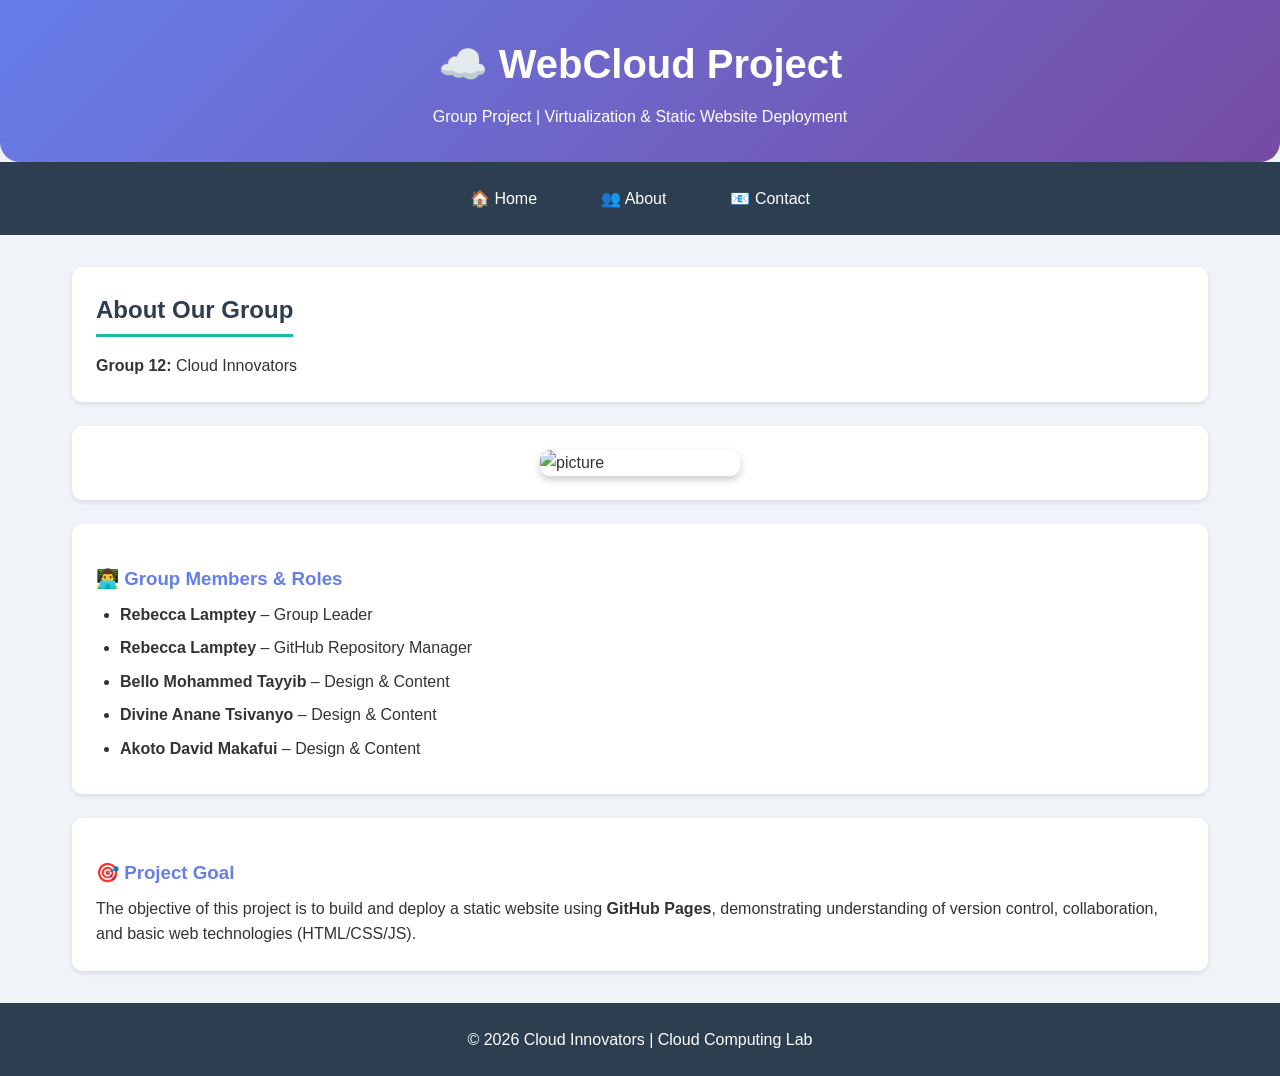
==== about.html @ 798323b7 "Add files via upload Upload complete website" ====
<!DOCTYPE html>
<html lang="en">
<head>
    <meta charset="UTF-8">
    <meta name="viewport" content="width=device-width, initial-scale=1.0">
    <title>About | WebCloud Project </title>
    <link rel="stylesheet" href="style.css">
</head>
<body>
    <header>
        <h1>☁️ WebCloud Project </h1>
        <p>Group Project | Virtualization & Static Website Deployment</p>
    </header>

    <nav>
        <a href="index.html">🏠 Home</a>
        <a href="about.html">👥 About</a>
        <a href="contact.html">📧 Contact</a>
    </nav>

    <main>
        <section>
            <h2>About Our Group</h2>
            <p><strong>Group 12:</strong> Cloud Innovators</p>
        </section>
<section>
    <img src="images/cloud-storage-background-business-network-design.jpg" alt="picture" class="group-image">
</section>

        <section>
            <h3>👨‍💻 Group Members & Roles</h3>
            <ul>
                <li><strong>Rebecca Lamptey</strong> – Group Leader</li>
                <li><strong>Rebecca Lamptey</strong> – GitHub Repository Manager</li>
                <li><strong>Bello Mohammed Tayyib</strong> – Design & Content</li>
                <li><strong>Divine Anane Tsivanyo</strong> – Design & Content</li>
                <li><strong>Akoto David Makafui</strong> – Design & Content</li>
            </ul>
        </section>

        <section>
            <h3>🎯 Project Goal</h3>
            <p>The objective of this project is to build and deploy a static website using <strong>GitHub Pages</strong>, demonstrating understanding of version control, collaboration, and basic web technologies (HTML/CSS/JS).</p>
        </section>
    </main>

    <footer>
        <p>&copy; 2026 Cloud Innovators | Cloud Computing Lab</p>
    </footer>
</body>
</html>
---- style.css ----
/* Global Styles */
* {
    margin: 0;
    padding: 0;
    box-sizing: border-box;
}

body {
    font-family: 'Segoe UI', Tahoma, Geneva, Verdana, sans-serif;
    line-height: 1.6;
    color: #333;
    background-color: #f0f4f8;
}

/* Header */
header {
    background: linear-gradient(135deg, #667eea 0%, #764ba2 100%);
    color: white;
    text-align: center;
    padding: 2rem;
    border-radius: 0 0 20px 20px;
}

header h1 {
    font-size: 2.5rem;
    margin-bottom: 0.5rem;
}

/* Navigation */
nav {
    background-color: #2c3e50;
    display: flex;
    justify-content: center;
    padding: 1rem;
    gap: 2rem;
    flex-wrap: wrap;
}

nav a {
    color: white;
    text-decoration: none;
    padding: 0.5rem 1rem;
    border-radius: 5px;
    transition: background-color 0.3s;
}

nav a:hover {
    background-color: #1abc9c;
}

/* Main Content */
main {
    max-width: 1200px;
    margin: 2rem auto;
    padding: 0 2rem;
}

section {
    background: white;
    border-radius: 10px;
    padding: 1.5rem;
    margin-bottom: 1.5rem;
    box-shadow: 0 2px 5px rgba(0,0,0,0.1);
}

h2 {
    color: #2c3e50;
    margin-bottom: 1rem;
    border-bottom: 3px solid #1abc9c;
    display: inline-block;
    padding-bottom: 0.25rem;
}

h3 {
    color: #667eea;
    margin: 1rem 0 0.5rem 0;
}

/* Image Styling */
.group-image {
    width: 80%;
    max-width: 200px;
    height: auto;
    border-radius: 10px;
    display: block;
    margin: 0 auto;
    box-shadow: 0 4px 8px rgba(0,0,0,0.2);
}

.about-image {
    width: 200px;
    height: auto;
    display: block;
    margin: 0 auto;
    border-radius: 10px;
}
/* Contact Cards */
.contact-info {
    display: flex;
    gap: 1.5rem;
    flex-wrap: wrap;
}

.contact-card {
    background: #f8f9fa;
    border-left: 4px solid #1abc9c;
    padding: 1rem;
    flex: 1;
    min-width: 200px;
    border-radius: 8px;
}

/* Lists */
ul {
    margin-left: 1.5rem;
    margin-top: 0.5rem;
}

li {
    margin: 0.5rem 0;
}

/* Footer */
footer {
    text-align: center;
    padding: 1.5rem;
    background-color: #2c3e50;
    color: white;
    margin-top: 2rem;
}

/* Responsive Design */
@media (max-width: 768px) {
    header h1 {
        font-size: 1.8rem;
    }
    
    nav {
        flex-direction: column;
        text-align: center;
    }
    
    .contact-info {
        flex-direction: column;
    }
}
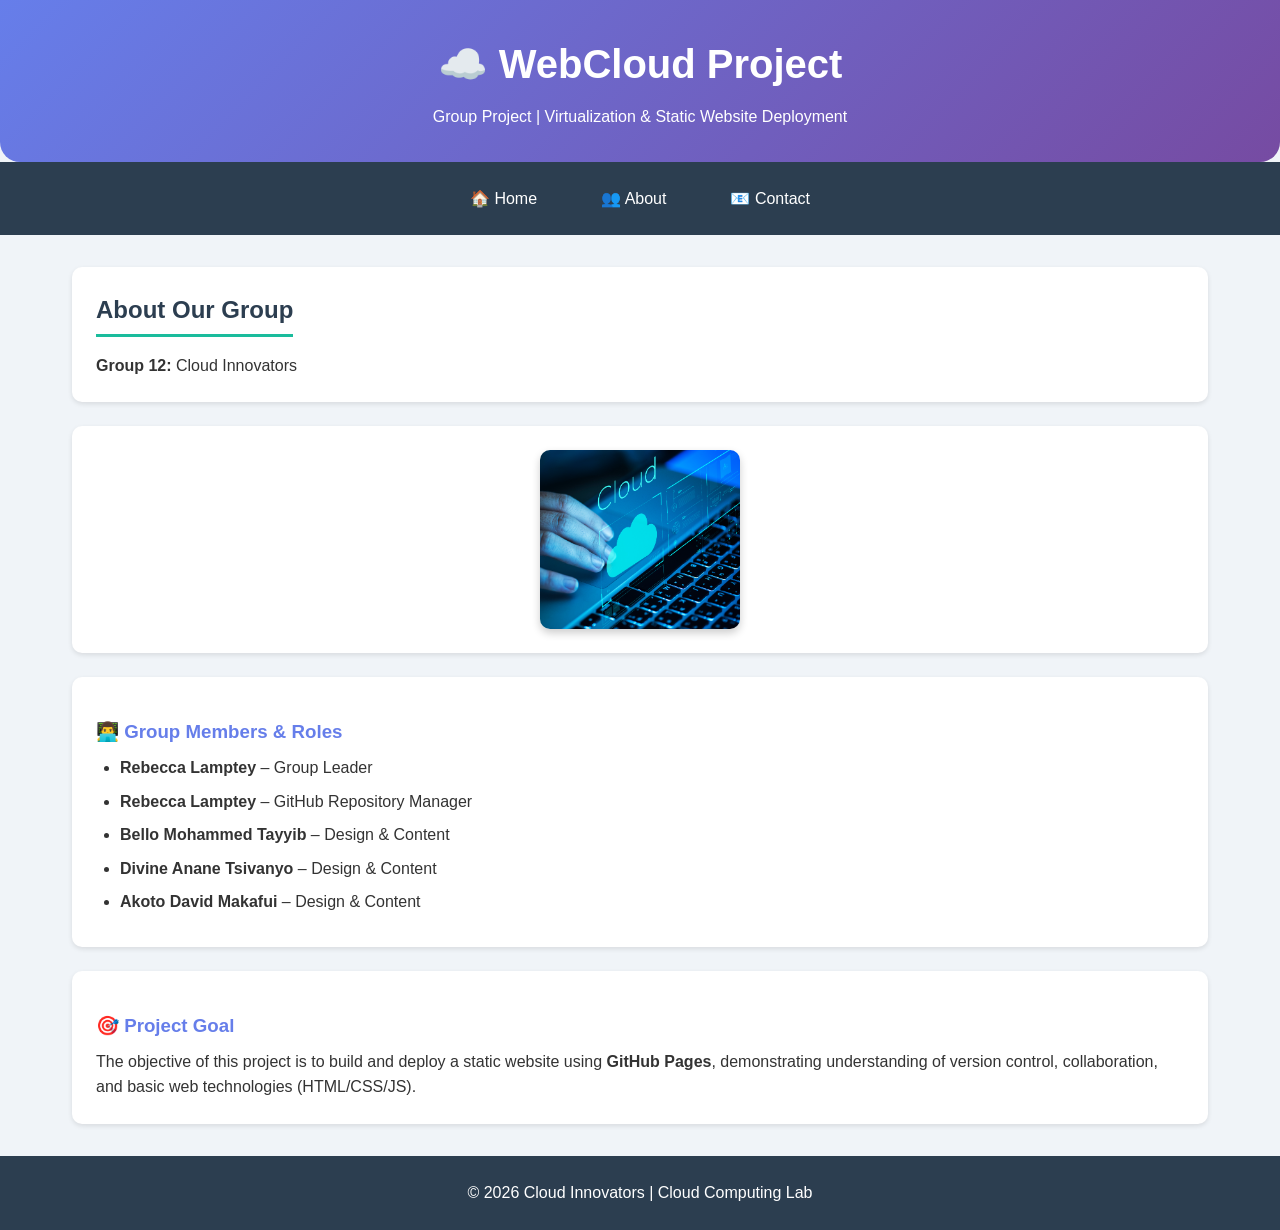
==== commit 7af1f875: "Update about.html" ====
--- a/about.html
+++ b/about.html
@@ -24,7 +24,7 @@
             <p><strong>Group 12:</strong> Cloud Innovators</p>
         </section>
 <section>
-    <img src="images/cloud-storage-background-business-network-design.jpg" alt="picture" class="group-image">
+    <img src="images/imageswoman-scrolling-laptop.jpg" alt="picture" class="group-image">
 </section>
 
         <section>
@@ -48,4 +48,4 @@
         <p>&copy; 2026 Cloud Innovators | Cloud Computing Lab</p>
     </footer>
 </body>
-</html>+</html>
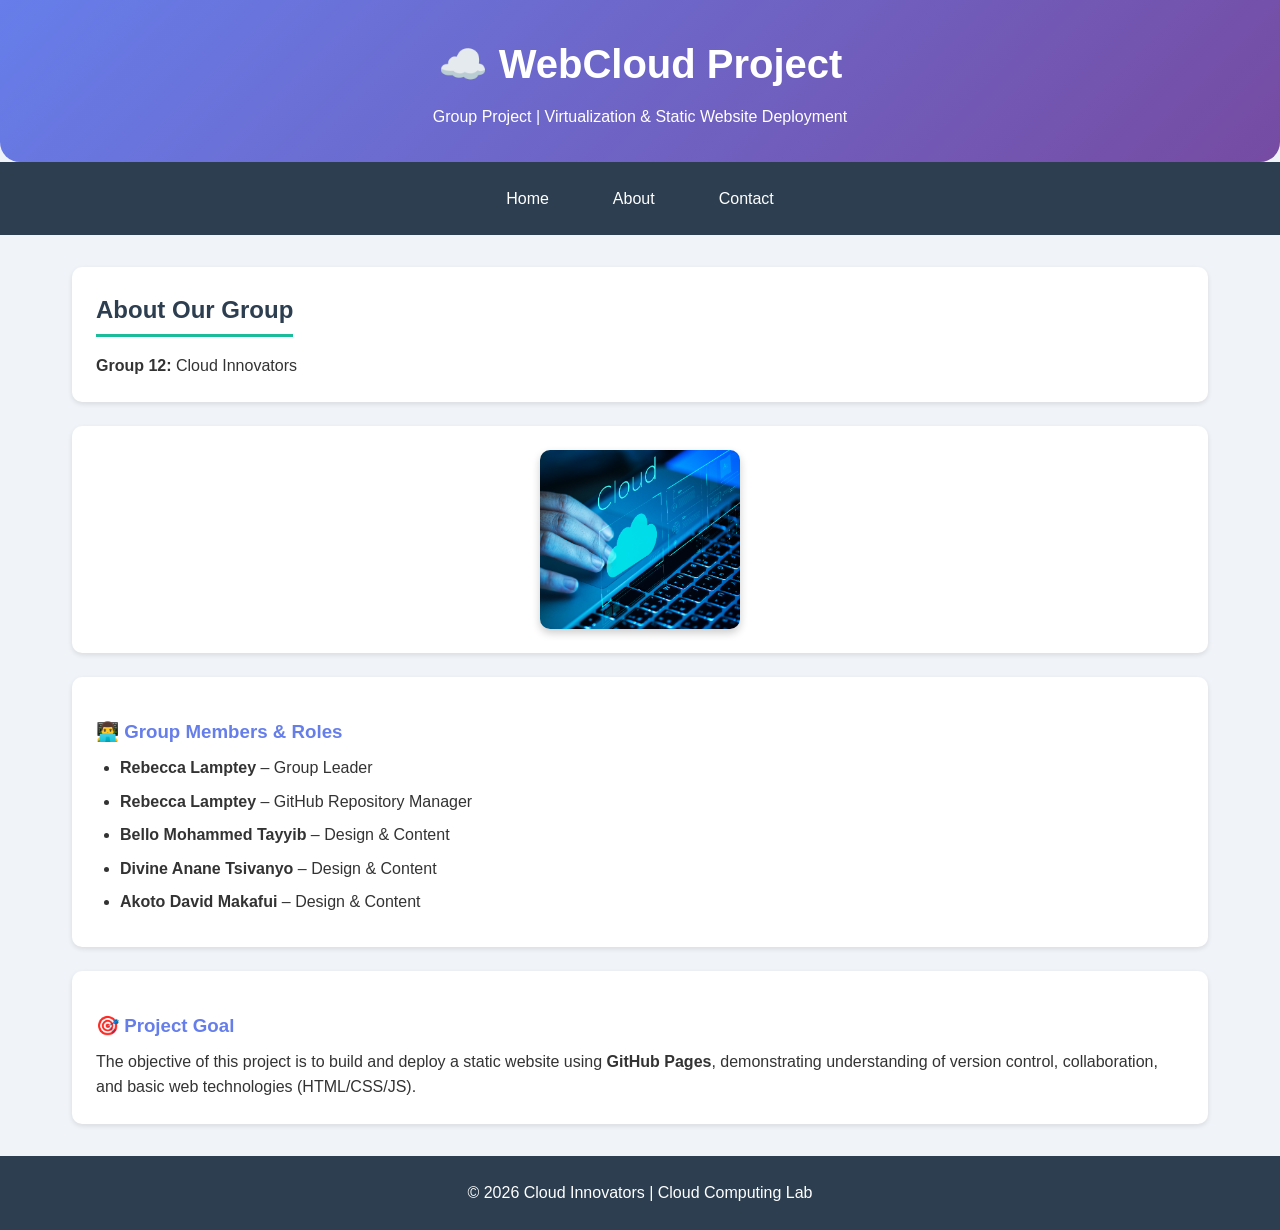
==== commit f8de259c: "Update about.html The main  part of the code" ====
--- a/about.html
+++ b/about.html
@@ -13,9 +13,9 @@
     </header>
 
     <nav>
-        <a href="index.html">🏠 Home</a>
-        <a href="about.html">👥 About</a>
-        <a href="contact.html">📧 Contact</a>
+        <a href="index.html">Home</a>
+        <a href="about.html"> About</a>
+        <a href="contact.html">Contact</a>
     </nav>
 
     <main>
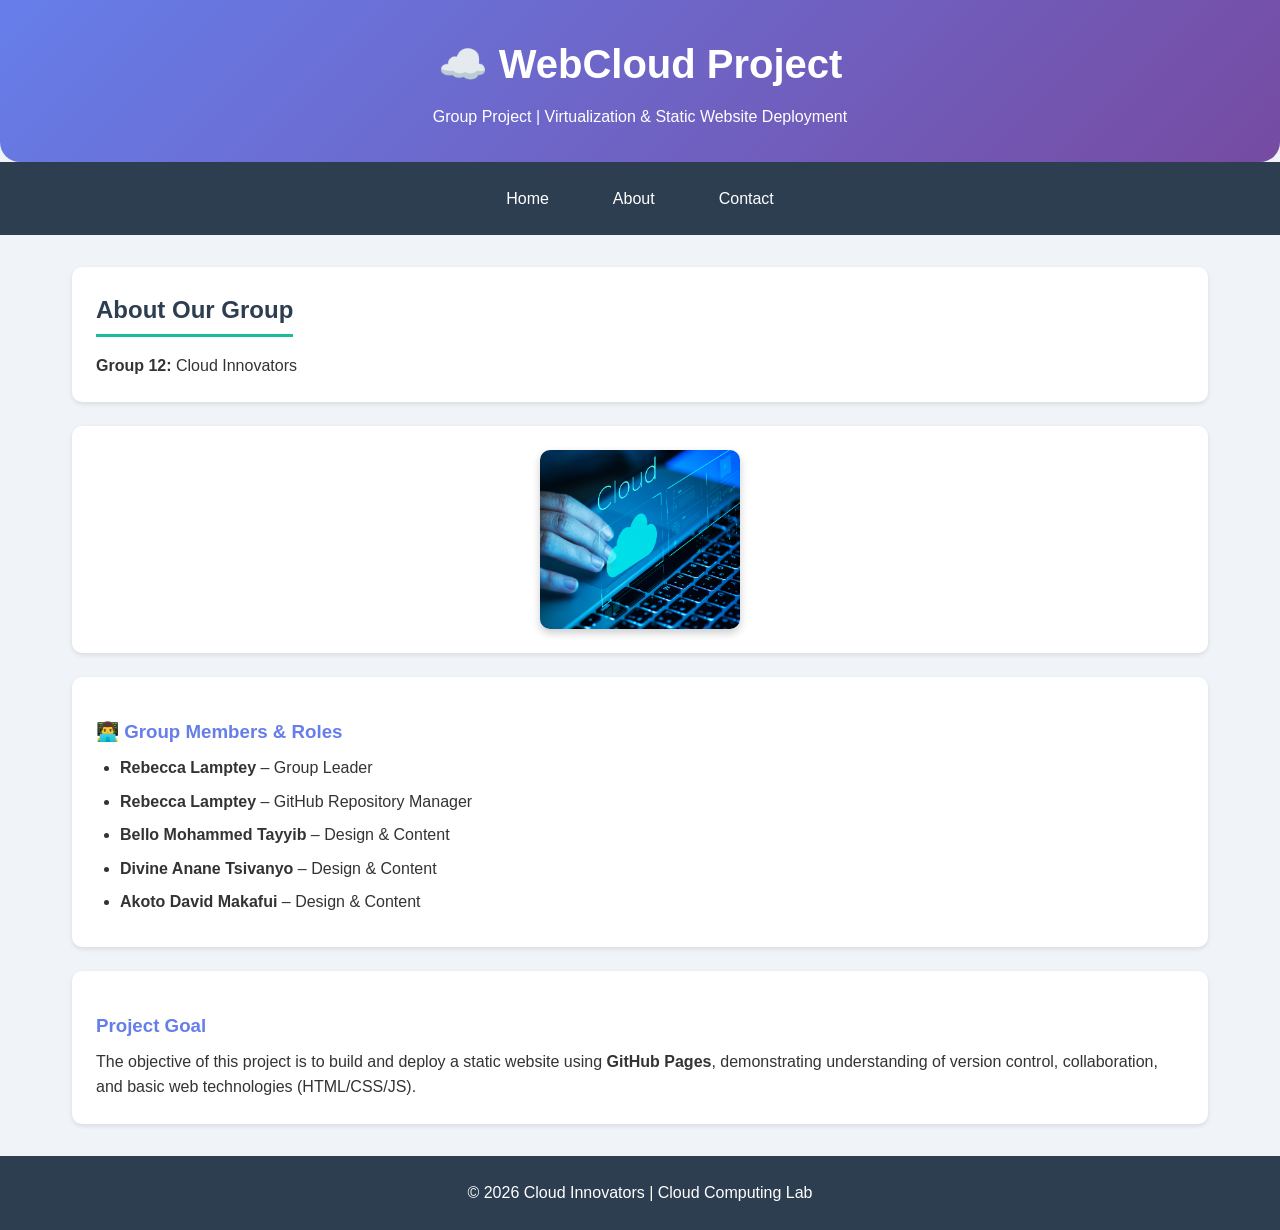
==== commit a1f21296: "Update about.html" ====
--- a/about.html
+++ b/about.html
@@ -39,7 +39,7 @@
         </section>
 
         <section>
-            <h3>🎯 Project Goal</h3>
+            <h3> Project Goal</h3>
             <p>The objective of this project is to build and deploy a static website using <strong>GitHub Pages</strong>, demonstrating understanding of version control, collaboration, and basic web technologies (HTML/CSS/JS).</p>
         </section>
     </main>
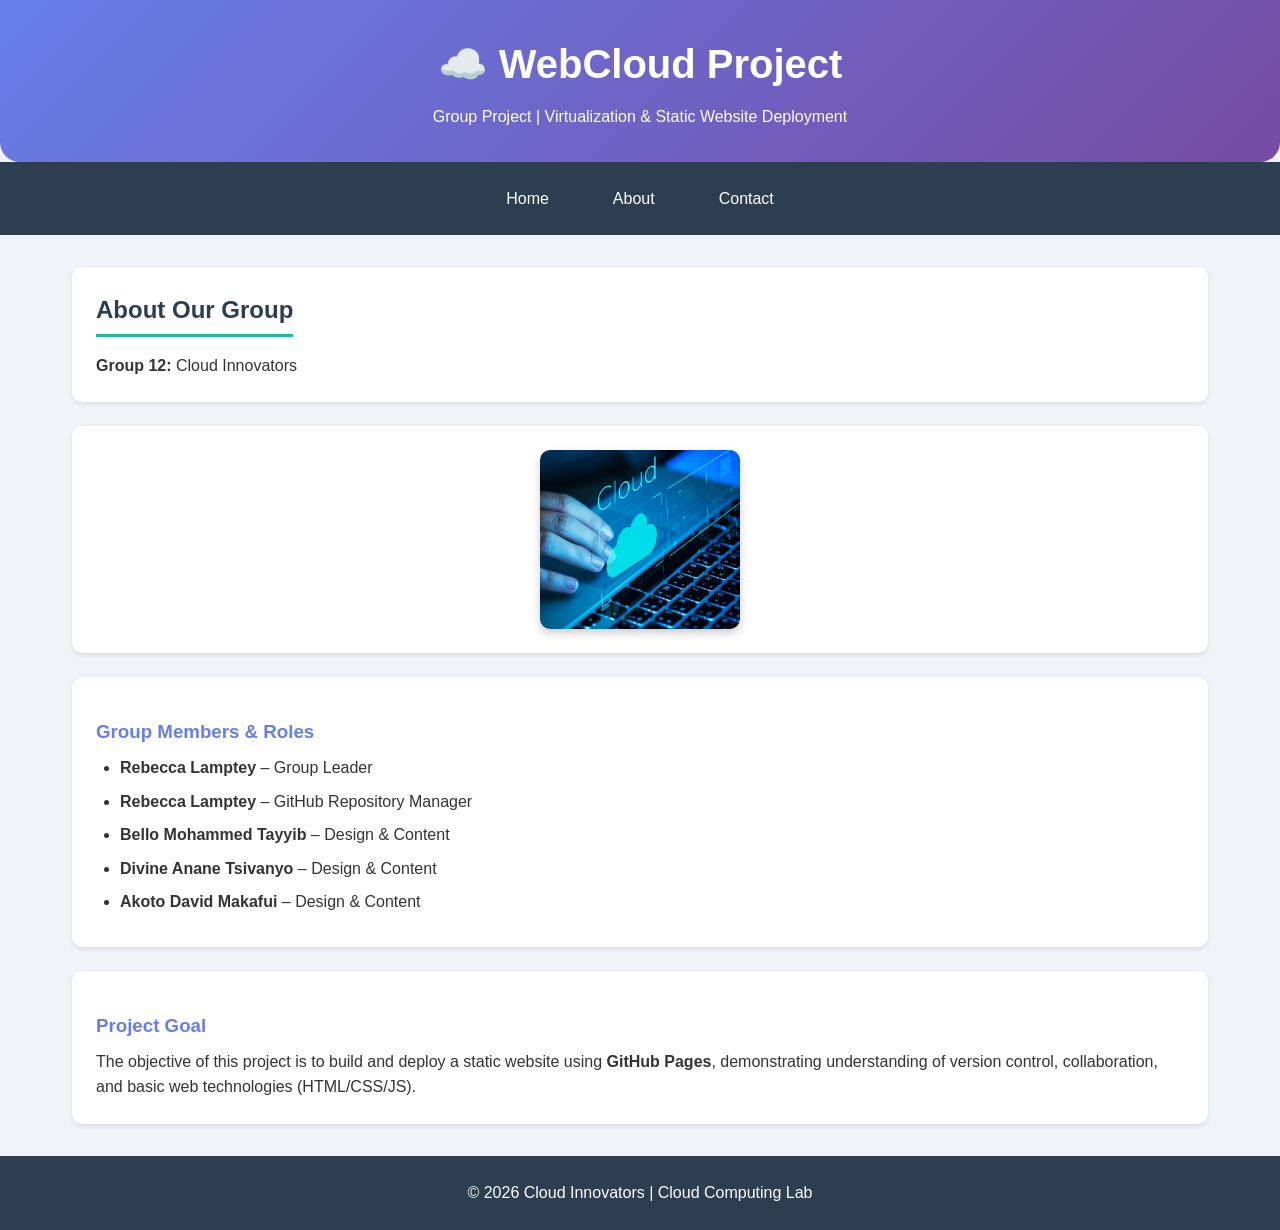
==== commit 96114028: "Update about.html" ====
--- a/about.html
+++ b/about.html
@@ -28,7 +28,7 @@
 </section>
 
         <section>
-            <h3>👨‍💻 Group Members & Roles</h3>
+            <h3>Group Members & Roles</h3>
             <ul>
                 <li><strong>Rebecca Lamptey</strong> – Group Leader</li>
                 <li><strong>Rebecca Lamptey</strong> – GitHub Repository Manager</li>
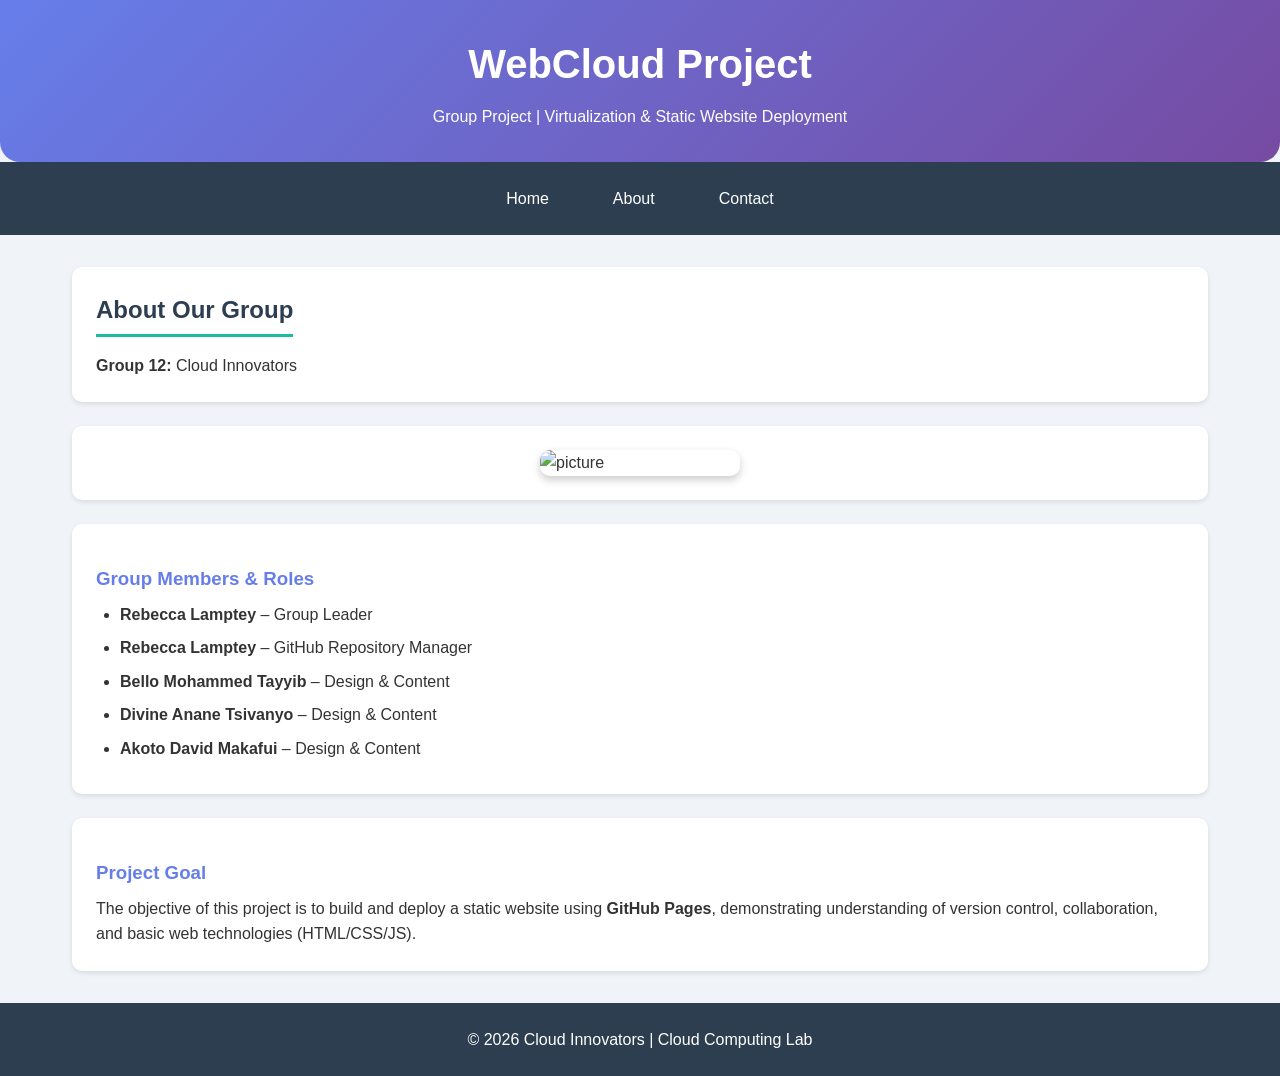
==== commit dcaa8860: "<> about.html" ====
--- a/about.html
+++ b/about.html
@@ -8,14 +8,14 @@
 </head>
 <body>
     <header>
-        <h1>☁️ WebCloud Project </h1>
+        <h1>WebCloud Project </h1>
         <p>Group Project | Virtualization & Static Website Deployment</p>
     </header>
 
     <nav>
-        <a href="index.html">Home</a>
-        <a href="about.html"> About</a>
-        <a href="contact.html">Contact</a>
+        <a href="index.html"> Home</a>
+        <a href="about.html">About</a>
+        <a href="contact.html"> Contact</a>
     </nav>
 
     <main>
@@ -24,11 +24,11 @@
             <p><strong>Group 12:</strong> Cloud Innovators</p>
         </section>
 <section>
-    <img src="images/imageswoman-scrolling-laptop.jpg" alt="picture" class="group-image">
+    <img src="woman-scrolling-laptop.jpg" alt="picture" class="group-image">
 </section>
 
         <section>
-            <h3>Group Members & Roles</h3>
+            <h3> Group Members & Roles</h3>
             <ul>
                 <li><strong>Rebecca Lamptey</strong> – Group Leader</li>
                 <li><strong>Rebecca Lamptey</strong> – GitHub Repository Manager</li>
@@ -48,4 +48,4 @@
         <p>&copy; 2026 Cloud Innovators | Cloud Computing Lab</p>
     </footer>
 </body>
-</html>
+</html>
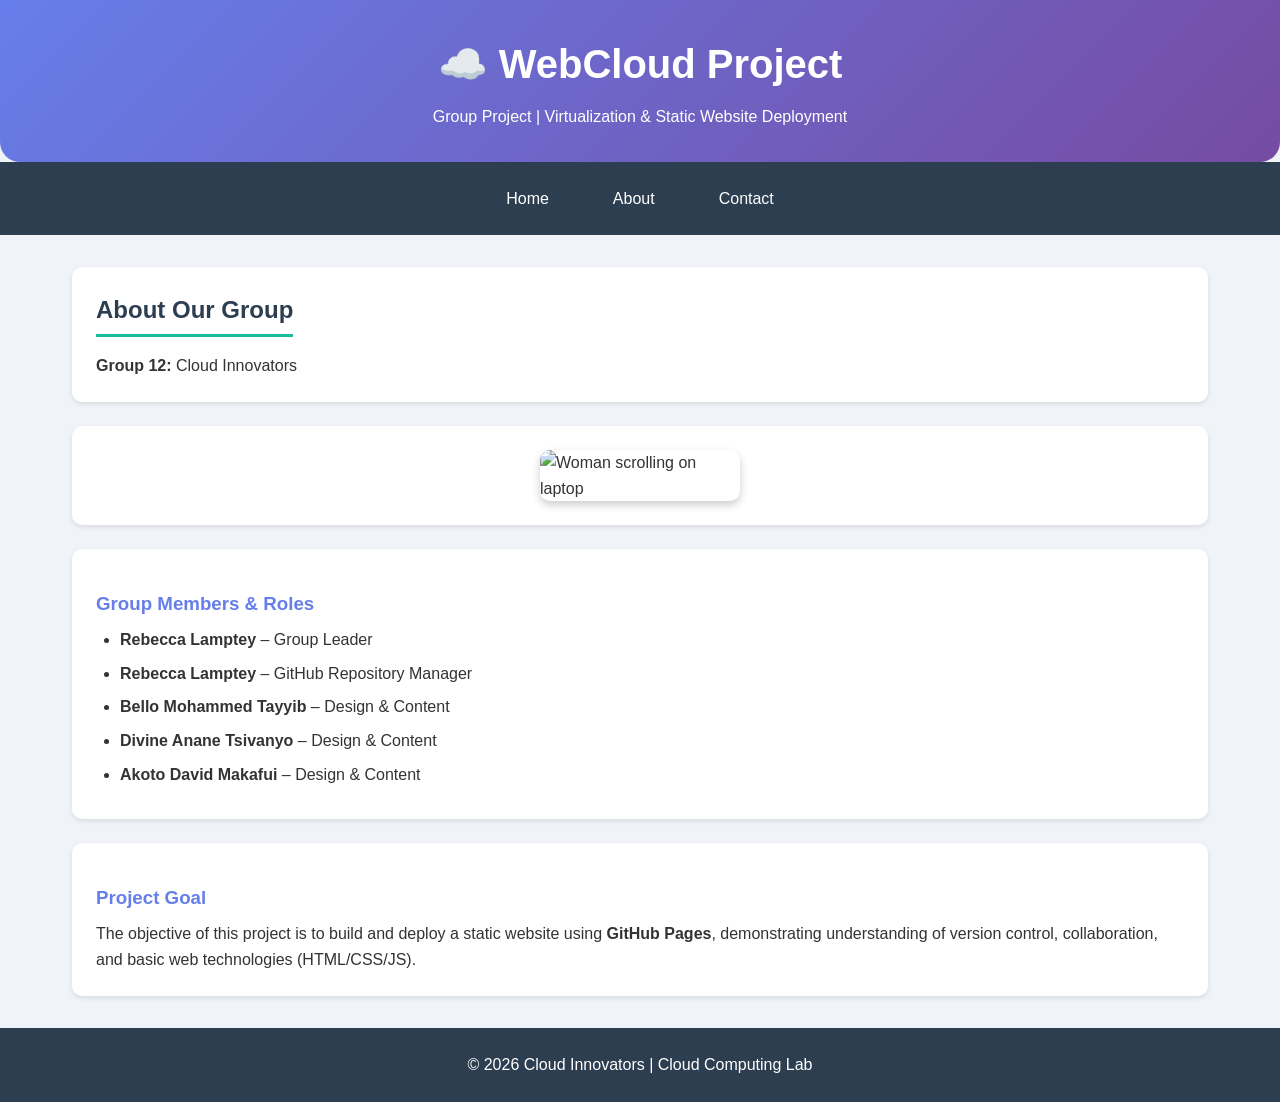
==== commit d18c298f: "Update about.html" ====
--- a/about.html
+++ b/about.html
@@ -8,14 +8,14 @@
 </head>
 <body>
     <header>
-        <h1>WebCloud Project </h1>
+        <h1>☁️ WebCloud Project </h1>
         <p>Group Project | Virtualization & Static Website Deployment</p>
     </header>
 
     <nav>
-        <a href="index.html"> Home</a>
-        <a href="about.html">About</a>
-        <a href="contact.html"> Contact</a>
+        <a href="index.html">Home</a>
+        <a href="about.html"> About</a>
+        <a href="contact.html">Contact</a>
     </nav>
 
     <main>
@@ -24,11 +24,11 @@
             <p><strong>Group 12:</strong> Cloud Innovators</p>
         </section>
 <section>
-    <img src="woman-scrolling-laptop.jpg" alt="picture" class="group-image">
+    <img src="images/woman-scrolling-laptop.jpg" alt="Woman scrolling on laptop" class="group-image">
 </section>
 
         <section>
-            <h3> Group Members & Roles</h3>
+            <h3>Group Members & Roles</h3>
             <ul>
                 <li><strong>Rebecca Lamptey</strong> – Group Leader</li>
                 <li><strong>Rebecca Lamptey</strong> – GitHub Repository Manager</li>
@@ -48,4 +48,4 @@
         <p>&copy; 2026 Cloud Innovators | Cloud Computing Lab</p>
     </footer>
 </body>
-</html>+</html>
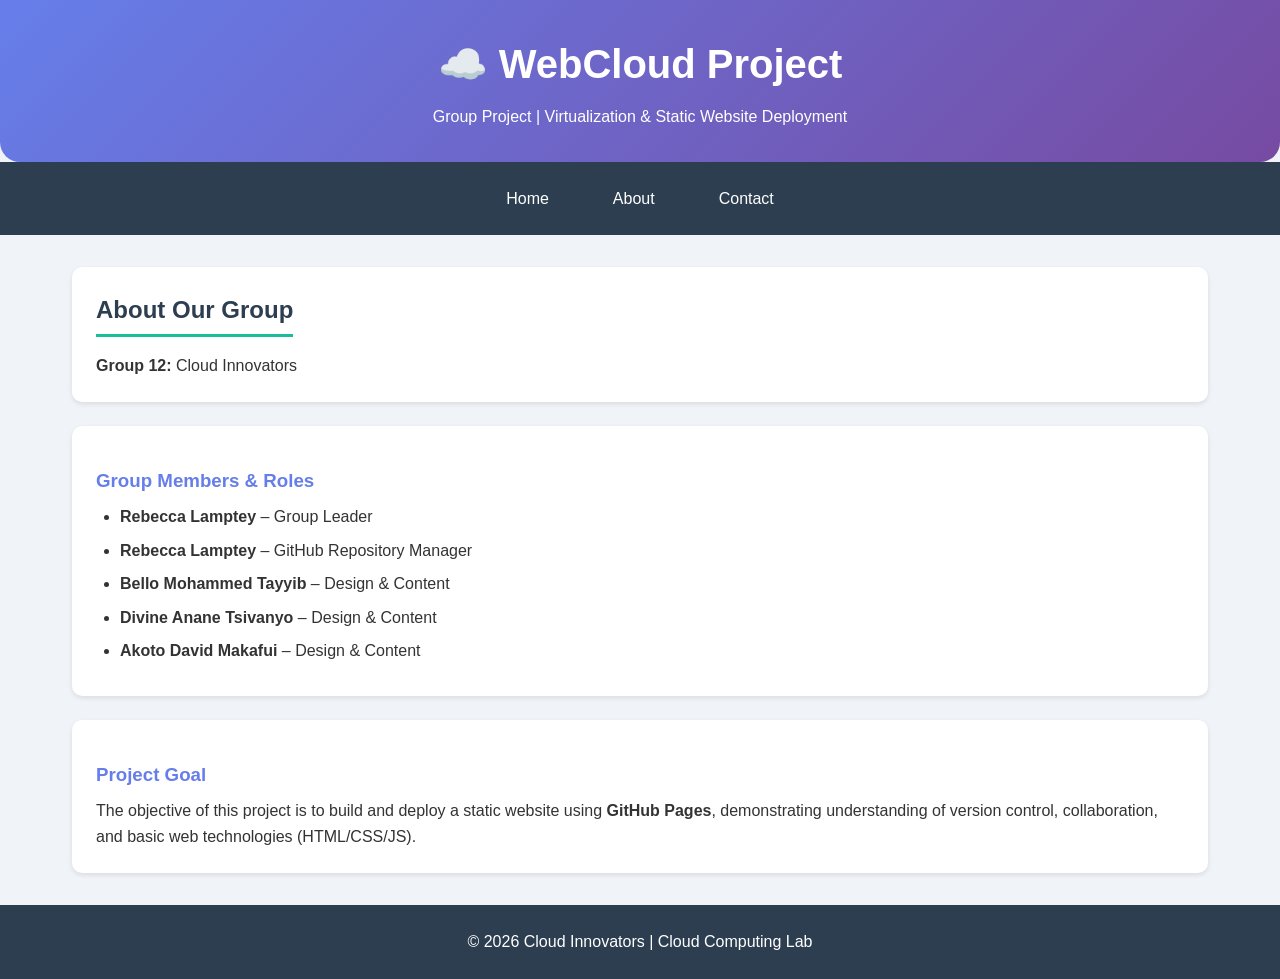
==== commit 4c84a8ea: "Update about.html" ====
--- a/about.html
+++ b/about.html
@@ -23,9 +23,7 @@
             <h2>About Our Group</h2>
             <p><strong>Group 12:</strong> Cloud Innovators</p>
         </section>
-<section>
-    <img src="images/woman-scrolling-laptop.jpg" alt="Woman scrolling on laptop" class="group-image">
-</section>
+
 
         <section>
             <h3>Group Members & Roles</h3>
--- a/style.css
+++ b/style.css
@@ -78,14 +78,13 @@
 
 /* Image Styling */
 .group-image {
-    width: 80%;
-    max-width: 200px;
-    height: auto;
-    border-radius: 10px;
-    display: block;
-    margin: 0 auto;
-    box-shadow: 0 4px 8px rgba(0,0,0,0.2);
+  max-width: 100%;
+  height: auto;
+  display: block;
+  margin: 0 auto;
+  border-radius: 10px;
 }
+
 
 .about-image {
     width: 200px;
@@ -143,4 +142,4 @@
     .contact-info {
         flex-direction: column;
     }
-}+}
